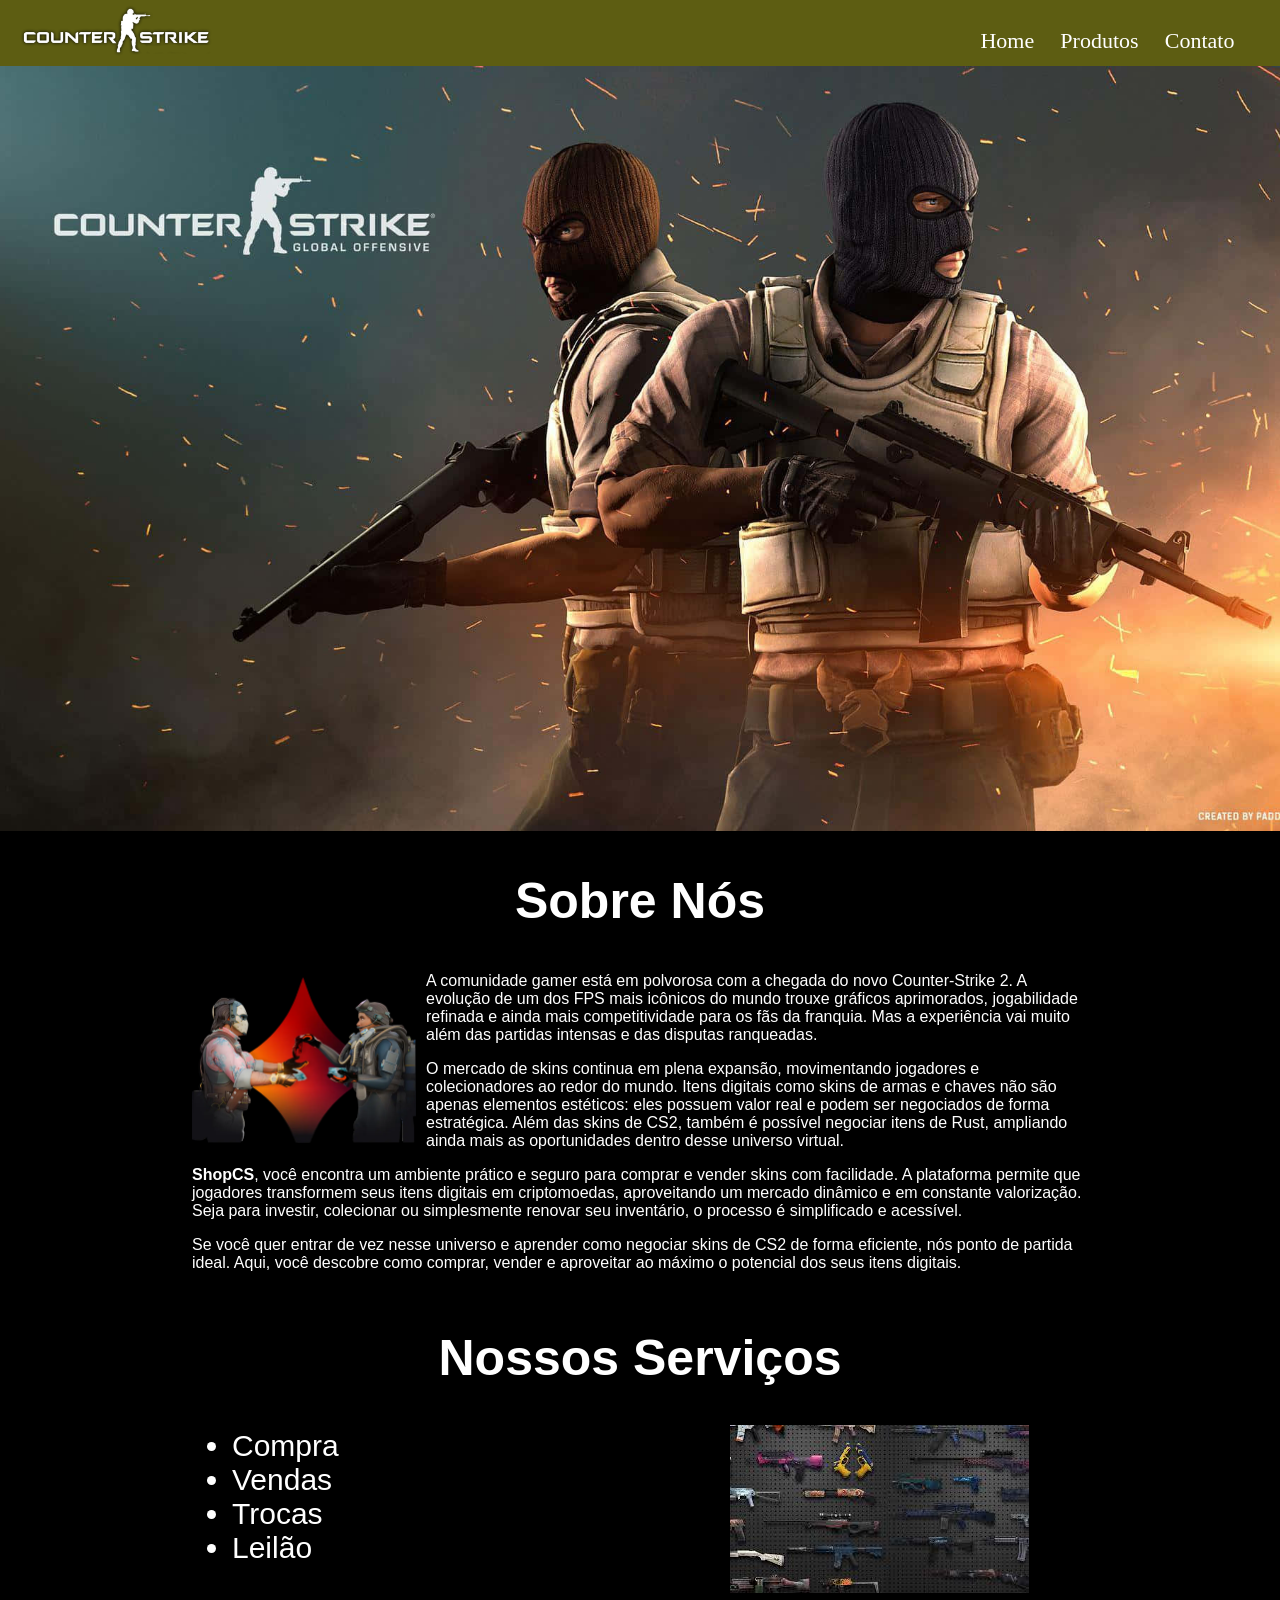
==== index.html @ 65f10c68 "ProjetoSenai Projeto inicial de web" ====
<html>

<head>
    <link rel="stylesheet" href="css/style.css">
    <link href="img/cs2.png" rel="icon" type="image/x-con">
    <title>ShopCS</title>
</head>

<body>
    <header>
        <div class="divHeader">
            <img src="img/cs.png" class="logo" />
            <nav>
                <ul>
                    <li>Home</li>
                    <li>Produtos</li>
                    <li>Contato</li>
                </ul>
            </nav>
        </div>
    </header>
    <img class="banner" src="img/download2.jpg" alt="">
    <main>
        <!--SOBRE NÓS-->
        <section class="sobre_nos">
            <h2 class="titulo_sobre_nos">Sobre Nós</h2>
            <img src="img/instant-sell-action.webp" class="img_sobre_nos">
             <p>A comunidade gamer está em polvorosa com a chegada do novo Counter-Strike 2. A evolução de um dos FPS mais icônicos do mundo trouxe gráficos aprimorados, jogabilidade refinada e ainda mais competitividade para os fãs da franquia. Mas a experiência vai muito além das partidas intensas e das disputas ranqueadas.</p>
            <p>O mercado de skins continua em plena expansão, movimentando jogadores e colecionadores ao redor do mundo. Itens digitais como skins de armas e chaves não são apenas elementos estéticos: eles possuem valor real e podem ser negociados de forma estratégica. Além das skins de CS2, também é possível negociar itens de Rust, ampliando ainda mais as oportunidades dentro desse universo virtual.</p>
            <p><strong> ShopCS</strong>, você encontra um ambiente prático e seguro para comprar e vender skins com facilidade. A plataforma permite que jogadores transformem seus itens digitais em criptomoedas, aproveitando um mercado dinâmico e em constante valorização. Seja para investir, colecionar ou simplesmente renovar seu inventário, o processo é simplificado e acessível.</p>
            <p>Se você quer entrar de vez nesse universo e aprender como negociar skins de CS2 de forma eficiente, nós ponto de partida ideal. Aqui, você descobre como comprar, vender e aproveitar ao máximo o potencial dos seus itens digitais.</p>
            </p>
        </section>
        <section class="nossos_servicos">
            <h2 class="titulonossosprodutos">Nossos Serviços</h2>
            <ul class="teste">
                <li>Compra</li>
                <li>Vendas</li>
                <li>Trocas</li>
                <li>Leilão</li>
            </ul>
            <!-- <h3>Compra</h3>
            <h3>Vendas</h3>
            <h3>Trocas</h3>
            <h3>Leilão</h3> -->
            <img src="img/itens.jfif" class="img_nossos_produtos">
        </section>
    </main>
  

</body>

</html>
---- css/style.css ----
/*ESTILIZAÇÃO PADRAO*/
body{
    margin: 0;
    font-family: 'Gill Sans', 'Gill Sans MT', Calibri, 'Trebuchet MS', sans-serif;
    background-color: black;
    color: white    ;
}

/*Estilização do HEADER da pagina*/
header{
    background-color: rgb(93, 93, 18);
    padding-bottom: 10px;
    padding-top: 5px;
    
    }
.logo{
    width: 15%;
    margin-left: 20px;
}
.divHeader{
    position: relative;
}
nav{
    position: absolute;
    top: 2%;
    font-size: 22;
    right: 2%;
    }
nav li{
    display: inline;
    font-family: fantasy;
    margin-right: 20px;
}
.banner{
    width: 100%;
    height: 85%;
    object-fit: cover;
    object-position: top;
}
.sobre_nos{
    width: 70%;
    margin-left: 15%;
}
.img_sobre_nos{
    width: 25%;
    float: left;
    margin-right: 10px;
}
.titulo_sobre_nos{
    clear: left;
    text-align: center;
    font-size: 50px;
}
.nossos_servicos{
    width: 70%;
    margin-left: 15%;
    text-align: left; 
    position: absolute;
}

.nossos_servicos ul{
    width:60%;
}

.titulonossosprodutos{
    text-align: center;
    font-size: 50px;   
    /* clear: right; */
}

.img_nossos_produtos{
    position: relative;
    right: -60%;
    top: -170px;
}
.teste{
    font-size: 30;
}
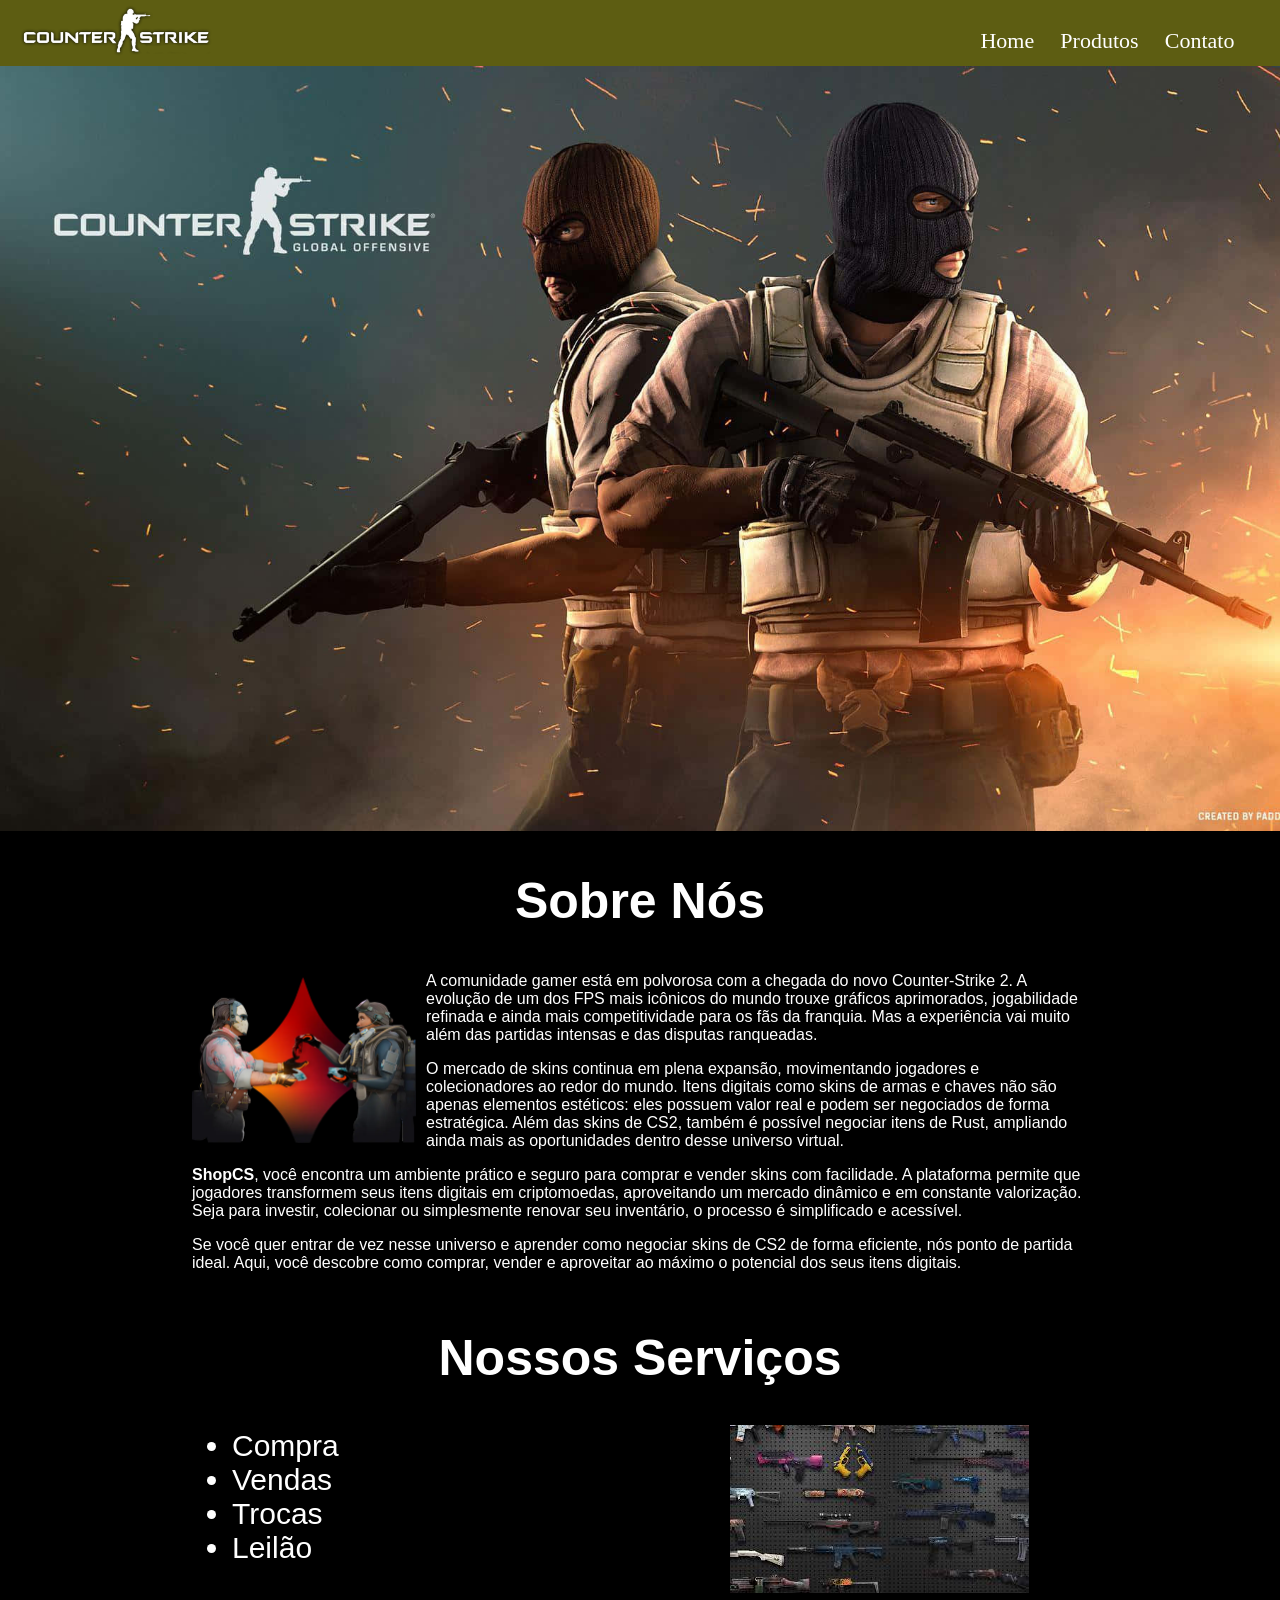
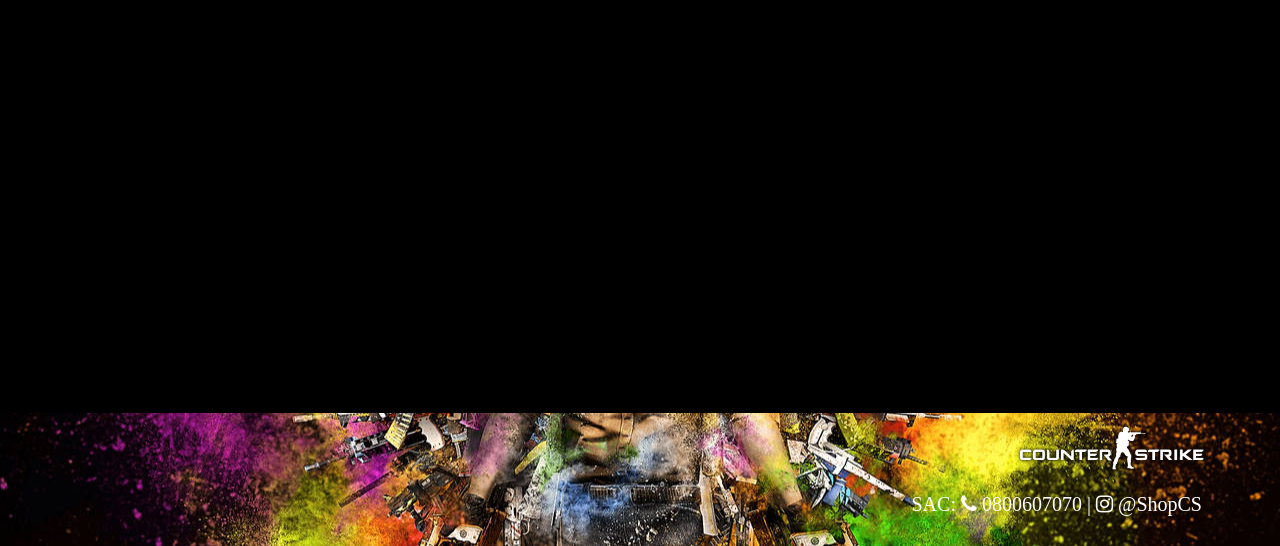
==== commit c8b4e9c5: "footer/links" ====
--- a/index.html
+++ b/index.html
@@ -3,9 +3,9 @@
 <head>
     <link rel="stylesheet" href="css/style.css">
     <link href="img/cs2.png" rel="icon" type="image/x-con">
+    <link rel="stylesheet" href="https://maxcdn.bootstrapcdn.com/font-awesome/4.5.0/css/font-awesome.min.css">
     <title>ShopCS</title>
 </head>
-
 <body>
     <header>
         <div class="divHeader">
@@ -25,7 +25,7 @@
         <section class="sobre_nos">
             <h2 class="titulo_sobre_nos">Sobre Nós</h2>
             <img src="img/instant-sell-action.webp" class="img_sobre_nos">
-             <p>A comunidade gamer está em polvorosa com a chegada do novo Counter-Strike 2. A evolução de um dos FPS mais icônicos do mundo trouxe gráficos aprimorados, jogabilidade refinada e ainda mais competitividade para os fãs da franquia. Mas a experiência vai muito além das partidas intensas e das disputas ranqueadas.</p>
+            <p>A comunidade gamer está em polvorosa com a chegada do novo Counter-Strike 2. A evolução de um dos FPS mais icônicos do mundo trouxe gráficos aprimorados, jogabilidade refinada e ainda mais competitividade para os fãs da franquia. Mas a experiência vai muito além das partidas intensas e das disputas ranqueadas.</p>
             <p>O mercado de skins continua em plena expansão, movimentando jogadores e colecionadores ao redor do mundo. Itens digitais como skins de armas e chaves não são apenas elementos estéticos: eles possuem valor real e podem ser negociados de forma estratégica. Além das skins de CS2, também é possível negociar itens de Rust, ampliando ainda mais as oportunidades dentro desse universo virtual.</p>
             <p><strong> ShopCS</strong>, você encontra um ambiente prático e seguro para comprar e vender skins com facilidade. A plataforma permite que jogadores transformem seus itens digitais em criptomoedas, aproveitando um mercado dinâmico e em constante valorização. Seja para investir, colecionar ou simplesmente renovar seu inventário, o processo é simplificado e acessível.</p>
             <p>Se você quer entrar de vez nesse universo e aprender como negociar skins de CS2 de forma eficiente, nós ponto de partida ideal. Aqui, você descobre como comprar, vender e aproveitar ao máximo o potencial dos seus itens digitais.</p>
@@ -45,9 +45,17 @@
             <h3>Leilão</h3> -->
             <img src="img/itens.jfif" class="img_nossos_produtos">
         </section>
+
+        <section class="video">
+            <iframe width="560" height="315" src="https://www.youtube.com/embed/xWK-z6a7SNo?si=Io5qdpP6vNrygyBW" title="YouTube video player" frameborder="0" allow="accelerometer; autoplay; clipboard-write; encrypted-media; gyroscope; picture-in-picture; web-share" referrerpolicy="strict-origin-when-cross-origin" allowfullscreen></iframe>
+        </section>
     </main>
-  
-
+    <footer>
+       <img src="img/cs.png" class="logoFooter" />
+       <p>SAC:
+        <i class="fa fa-phone"></i> 0800607070 |
+        <a href="https://www.instagram.com/" target="_blank"> <i class="fa fa-instagram"></i> @ShopCS</p></a>
+    </footer>
 </body>
 
 </html>
--- a/css/style.css
+++ b/css/style.css
@@ -13,6 +13,7 @@
     padding-top: 5px;
     
     }
+
 .logo{
     width: 15%;
     margin-left: 20px;
@@ -20,6 +21,8 @@
 .divHeader{
     position: relative;
 }
+
+
 nav{
     position: absolute;
     top: 2%;
@@ -75,4 +78,35 @@
 }
 .teste{
     font-size: 30;
+    /* list-style: none; */
 }
+.teste li:before{
+    /* content: ""; */
+}
+.video{
+    text-align: center;
+    position: relative;
+    top: 400px;
+}
+footer{
+    padding: 10px 10px 10px 0;
+    background: url("../img/COUNTER2.jpeg");
+    margin-top: 410px;
+    background-position: center;
+    background-color: rgba(0,0,0,0,7);
+    background-blend-mode: darken;
+}
+.logoFooter{
+    width: 15%;
+    margin-left: 80%;
+}
+footer p{
+    font-size: 20px;
+    text-align: right;
+    margin-right: 68px;
+    font-family: 'Times New Roman', Times, serif;}
+
+footer a{
+    color: white;
+    text-decoration: none;
+}
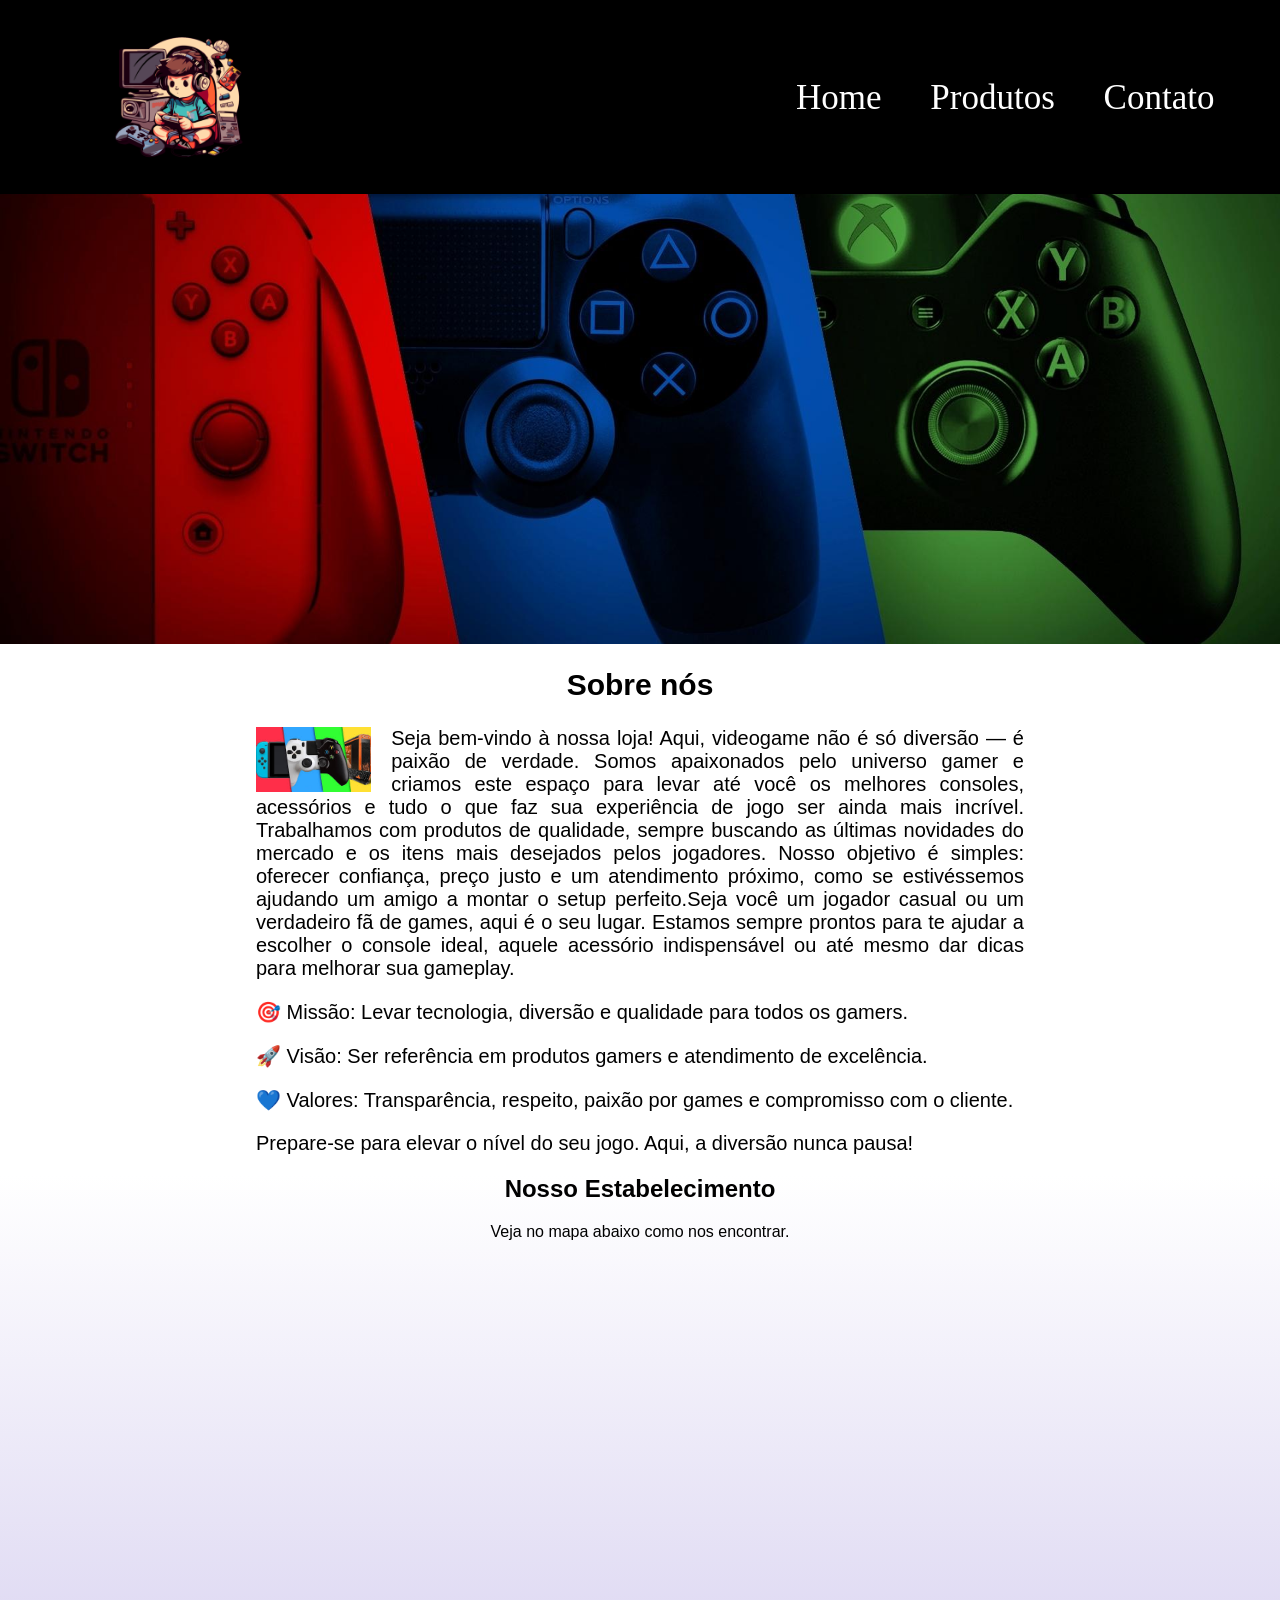
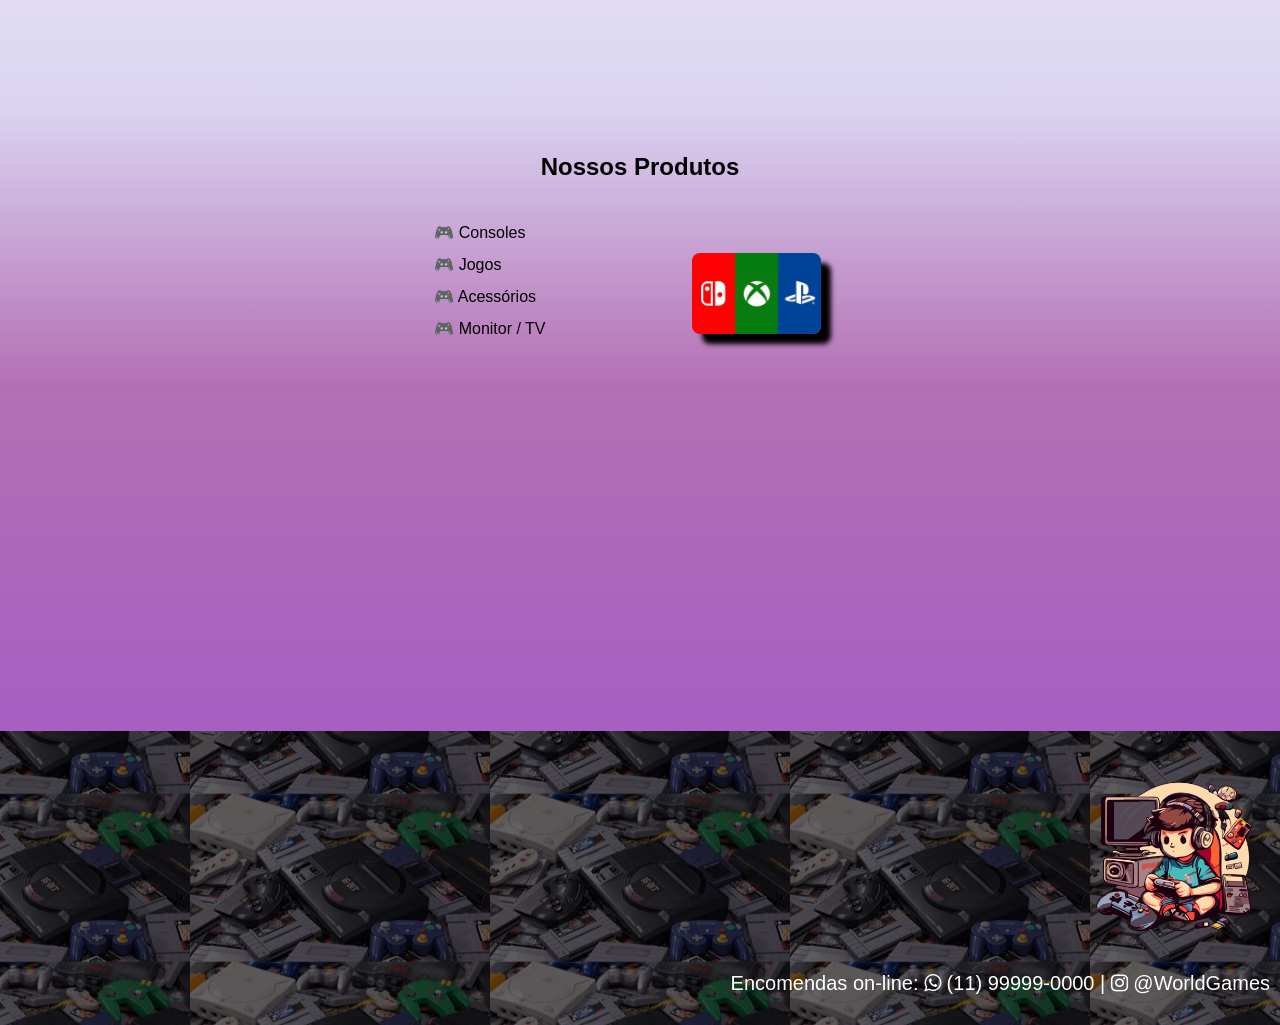
==== commit 4de1576a: "Add files via upload" ====
--- a/index.html
+++ b/index.html
@@ -1,61 +1,73 @@
 <html>
+    <head>
+        <link href="css/estilo.css" rel="stylesheet"/>
+        <link href="img/teste1.png" rel="icon" type="image/x-con">
+        <link rel="stylesheet" href="https://maxcdn.bootstrapcdn.com/font-awesome/4.5.0/css/font-awesome.min.css">
+        <title>WorldGames</title>
+    </head>
+    <body>
+        <header>
+            <div class="divHeader">
+                <img src="img/logo.png" class="logo"/>
+                <!--Barra de navegação-->
+                <nav>
+                    <!--Lista de itens do menu-->
+                    <ul>
+                        <li>Home</li>
+                        <li><a href="telas/produtos.html">Produtos</a></li>
+                        <li>Contato</li>
+                    </ul>
+                </nav>
+            </div>
+        </header>
+        <!--Banner-->
+        <img src="img/banner.jpeg" class="banner"/>
+        <main>
+            <!--SOBRE NÓS-->
+            <section class="sobre_nos">
+                <h2 class="titulos titulo_sobre_nos">Sobre nós</h2>
+                <img src="img/TESTANDO.jfif" class="img_sobre_nos"/>
+                <p>
+                    Seja bem-vindo à nossa loja! Aqui, videogame não é só diversão — é paixão de verdade. Somos apaixonados pelo universo gamer e criamos este espaço para levar até você os melhores consoles, acessórios e tudo o que faz sua experiência de jogo ser ainda mais incrível. Trabalhamos com produtos de qualidade, sempre buscando as últimas novidades do mercado e os itens mais desejados pelos jogadores.
+Nosso objetivo é simples: oferecer confiança, preço justo e um atendimento próximo, como se estivéssemos ajudando um amigo a montar o setup perfeito.Seja você um jogador casual ou um verdadeiro fã de games, aqui é o seu lugar. Estamos sempre prontos para te ajudar a escolher o console ideal, aquele acessório indispensável ou até mesmo dar dicas para melhorar sua gameplay.
 
-<head>
-    <link rel="stylesheet" href="css/style.css">
-    <link href="img/cs2.png" rel="icon" type="image/x-con">
-    <link rel="stylesheet" href="https://maxcdn.bootstrapcdn.com/font-awesome/4.5.0/css/font-awesome.min.css">
-    <title>ShopCS</title>
-</head>
-<body>
-    <header>
-        <div class="divHeader">
-            <img src="img/cs.png" class="logo" />
-            <nav>
-                <ul>
-                    <li>Home</li>
-                    <li>Produtos</li>
-                    <li>Contato</li>
-                </ul>
-            </nav>
-        </div>
-    </header>
-    <img class="banner" src="img/download2.jpg" alt="">
-    <main>
-        <!--SOBRE NÓS-->
-        <section class="sobre_nos">
-            <h2 class="titulo_sobre_nos">Sobre Nós</h2>
-            <img src="img/instant-sell-action.webp" class="img_sobre_nos">
-            <p>A comunidade gamer está em polvorosa com a chegada do novo Counter-Strike 2. A evolução de um dos FPS mais icônicos do mundo trouxe gráficos aprimorados, jogabilidade refinada e ainda mais competitividade para os fãs da franquia. Mas a experiência vai muito além das partidas intensas e das disputas ranqueadas.</p>
-            <p>O mercado de skins continua em plena expansão, movimentando jogadores e colecionadores ao redor do mundo. Itens digitais como skins de armas e chaves não são apenas elementos estéticos: eles possuem valor real e podem ser negociados de forma estratégica. Além das skins de CS2, também é possível negociar itens de Rust, ampliando ainda mais as oportunidades dentro desse universo virtual.</p>
-            <p><strong> ShopCS</strong>, você encontra um ambiente prático e seguro para comprar e vender skins com facilidade. A plataforma permite que jogadores transformem seus itens digitais em criptomoedas, aproveitando um mercado dinâmico e em constante valorização. Seja para investir, colecionar ou simplesmente renovar seu inventário, o processo é simplificado e acessível.</p>
-            <p>Se você quer entrar de vez nesse universo e aprender como negociar skins de CS2 de forma eficiente, nós ponto de partida ideal. Aqui, você descobre como comprar, vender e aproveitar ao máximo o potencial dos seus itens digitais.</p>
+<p>🎯 Missão: Levar tecnologia, diversão e qualidade para todos os gamers.</p>
+<p>🚀 Visão: Ser referência em produtos gamers e atendimento de excelência.</p>
+<p>💙 Valores: Transparência, respeito, paixão por games e compromisso com o cliente.</p>
+
+Prepare-se para elevar o nível do seu jogo. Aqui, a diversão nunca pausa!
+                </p>
+            </section>
+            <!--NOSSO ESTABELECIMENTO-->
+            <section class="mapa">
+                <h2 class="titulos">Nosso Estabelecimento</h2>
+                <p>Veja no mapa abaixo como nos encontrar.</p>
+                <iframe src="https://www.google.com/maps/embed?pb=!1m18!1m12!1m3!1d3654.8653098296263!2d-46.56120982378588!3d-23.64499416467184!2m3!1f0!2f0!3f0!3m2!1i1024!2i768!4f13.1!3m3!1m2!1s0x94ce4328c992748f%3A0xcea3c3e698444297!2sSENAI%20S%C3%A3o%20Caetano%20do%20Sul!5e0!3m2!1spt-BR!2sbr!4v1772663723293!5m2!1spt-BR!2sbr" width="600" height="450" style="border:0;" allowfullscreen="" loading="lazy" referrerpolicy="no-referrer-when-downgrade"></iframe>
+            </section>
+            <!--NOSSOS PRODUTOS-->
+            <section class="nossosprodutos">
+                <h2 class="titulos">Nossos Produtos</h2>
+                <div class="div_nossosprodutos">
+                    <ul class="lista_nossosprodutos">
+                        <li>Consoles</li>
+                        <li>Jogos</li>
+                        <li>Acessórios</li>
+                        <li>Monitor / TV</li>
+                    </ul><img src="img/download2.jfif" class="img_nossosprodutos"/>
+                </div>
+            </section>
+            <!--VÍDEO-->
+            <section class="video">
+                <iframe width="560" height="315" src="https://www.youtube.com/embed/j5r_RRm0RQI?si=8h6VoEHgPymAHrON" title="YouTube video player" frameborder="0" allow="accelerometer; autoplay; clipboard-write; encrypted-media; gyroscope; picture-in-picture; web-share" referrerpolicy="strict-origin-when-cross-origin" allowfullscreen></iframe>
+            </section>
+        </main>
+        <footer>
+            <img src="img/logo.png" title="Sil Fazendo Arte" class="logo_footer"/>
+            <p>
+                Encomendas on-line: 
+                <a href="https://wa.me/5511999990000" target="_blank"><i class="fa fa-whatsapp"></i> (11) 99999-0000</a> | 
+                <a href="https://instagram.com/silfazendoarte_" target="_blank"><i class="fa fa-instagram"></i> @WorldGames</a>
             </p>
-        </section>
-        <section class="nossos_servicos">
-            <h2 class="titulonossosprodutos">Nossos Serviços</h2>
-            <ul class="teste">
-                <li>Compra</li>
-                <li>Vendas</li>
-                <li>Trocas</li>
-                <li>Leilão</li>
-            </ul>
-            <!-- <h3>Compra</h3>
-            <h3>Vendas</h3>
-            <h3>Trocas</h3>
-            <h3>Leilão</h3> -->
-            <img src="img/itens.jfif" class="img_nossos_produtos">
-        </section>
-
-        <section class="video">
-            <iframe width="560" height="315" src="https://www.youtube.com/embed/xWK-z6a7SNo?si=Io5qdpP6vNrygyBW" title="YouTube video player" frameborder="0" allow="accelerometer; autoplay; clipboard-write; encrypted-media; gyroscope; picture-in-picture; web-share" referrerpolicy="strict-origin-when-cross-origin" allowfullscreen></iframe>
-        </section>
-    </main>
-    <footer>
-       <img src="img/cs.png" class="logoFooter" />
-       <p>SAC:
-        <i class="fa fa-phone"></i> 0800607070 |
-        <a href="https://www.instagram.com/" target="_blank"> <i class="fa fa-instagram"></i> @ShopCS</p></a>
-    </footer>
-</body>
-
+        </footer>
+    </body>
 </html>
--- a/css/estilo.css
+++ b/css/estilo.css
@@ -0,0 +1,133 @@
+/*Estilização padrão da página*/
+body{
+    margin: 0;
+    font-family: 'Lucida Sans', 'Lucida Sans Regular', 'Lucida Grande', 'Lucida Sans Unicode', Geneva, Verdana, sans-serif;
+}
+
+/*Estilização do HEADER da página*/
+header{
+    background-color: rgb(0, 0, 0);
+    padding: 20px 0 20px 0;
+}
+.logo{
+    width: 12%;
+    /*margin-left: 10%;*/   
+    padding-left: 8%;
+}
+nav{
+    color: white;
+    position: absolute;
+    top: 15%;
+    right: 2%;
+    font-size: 35;  
+    font-family: cursive;
+}
+nav li{
+   display: inline;
+   margin-right: 40px; 
+}
+nav li a{
+    color: white;
+    text-decoration: none;
+}
+.divHeader{
+    position: relative;
+}
+
+/*Estilização do Banner*/
+.banner{
+    width: 100%;
+    height: 50%;
+    object-fit: cover;
+    object-position: center;
+}
+
+/*Estilização dos títulos*/
+.titulos{
+    text-align: center;
+}
+
+/*Estilização da sessão SOBRE NÓS*/
+.sobre_nos{
+    width: 60%;
+    margin-left: 20%;
+    text-align: justify;
+    font-size: 20;
+}
+.img_sobre_nos{
+    width: 15%;
+    float: left;
+    margin-right: 20px;
+}
+.titulo_sobre_nos{
+    clear: left;
+}
+
+/*Estilização da sessão NOSSO ESTABELECIMENTO*/
+.mapa{
+    text-align: center;
+    background: linear-gradient(#FFFFFF, #dad4f1);
+}
+
+/*Estilização da sessão NOSSOS PRODUTOS*/
+.nossosprodutos{
+    padding: 2%;
+    background: linear-gradient(#dad4f1, rgb(180, 111, 180));
+}
+.div_nossosprodutos{
+    width: 70%;
+    margin-left: 30%;
+}
+.lista_nossosprodutos{
+    width: 30%;
+    display: inline-block;
+    vertical-align: "top";
+    list-style: none;
+}
+.lista_nossosprodutos li{
+    line-height: 2;
+}
+.lista_nossosprodutos li:before{
+    content: " 🎮 ";
+}
+.img_nossosprodutos{
+    width: 15%;
+    border-radius: 8px;
+    box-shadow: 10px 10px 5px 0px #000000;
+    opacity: 1;
+    transition: 400ms;
+}
+.img_nossosprodutos:hover{
+    opacity: 0.5;
+    cursor: pointer;
+}
+/*VIDEO*/
+.video{
+    text-align: center;
+    background: linear-gradient(rgb(180, 111, 180), rgb(166, 95, 194));
+    padding-bottom: 30px;
+}
+/*FOOTER*/
+footer{
+    padding: 30px 10px 10px 0;
+    background: url("../img/fundo_rodape.png");
+    background-position: center;
+    background-color:rgba(0,0,0,0.6);
+    background-blend-mode: darken;
+}
+
+footer p{
+    color: white;
+    text-align: right;
+    font-size: 20px;
+}
+
+footer a{
+    color: white;
+    text-decoration: none;
+}
+
+.logo_footer{
+    width: 15%;
+    padding-left: 85%;
+}
